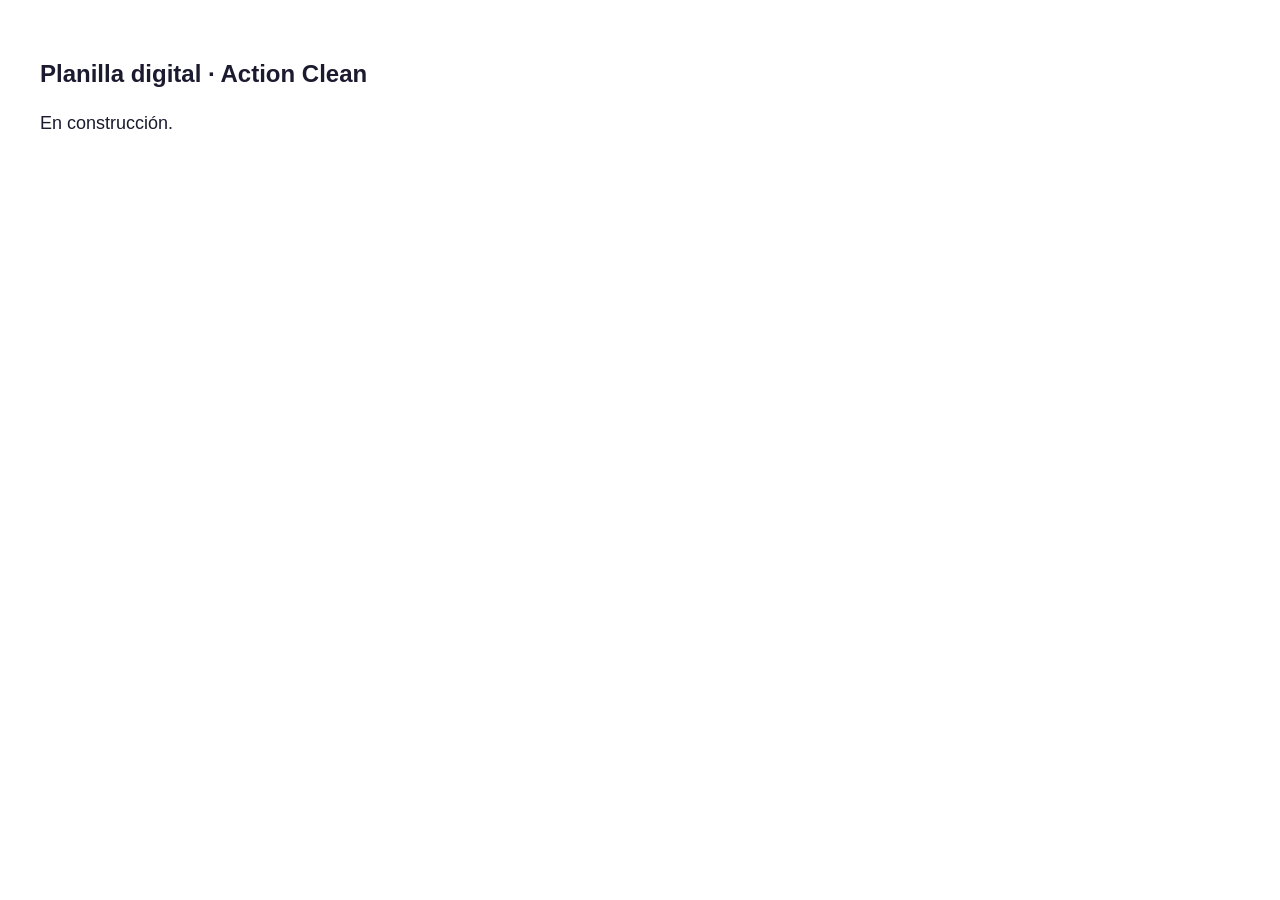
==== staging/index.html @ 64062069 "Publicación inicial (provisional) Co-Authored-By: Claude Opus 5.5 <noreply@anthropic.com>" ====
<!DOCTYPE html><html lang="es"><head><meta charset="utf-8"><meta name="viewport" content="width=device-width,initial-scale=1"><title>Planilla digital · Action Clean</title></head>
<body style="font:18px/1.5 Helvetica,Arial,sans-serif;padding:32px;color:#1B1A2E"><h1 style="font-size:24px">Planilla digital · Action Clean</h1><p>En construcción.</p></body></html>
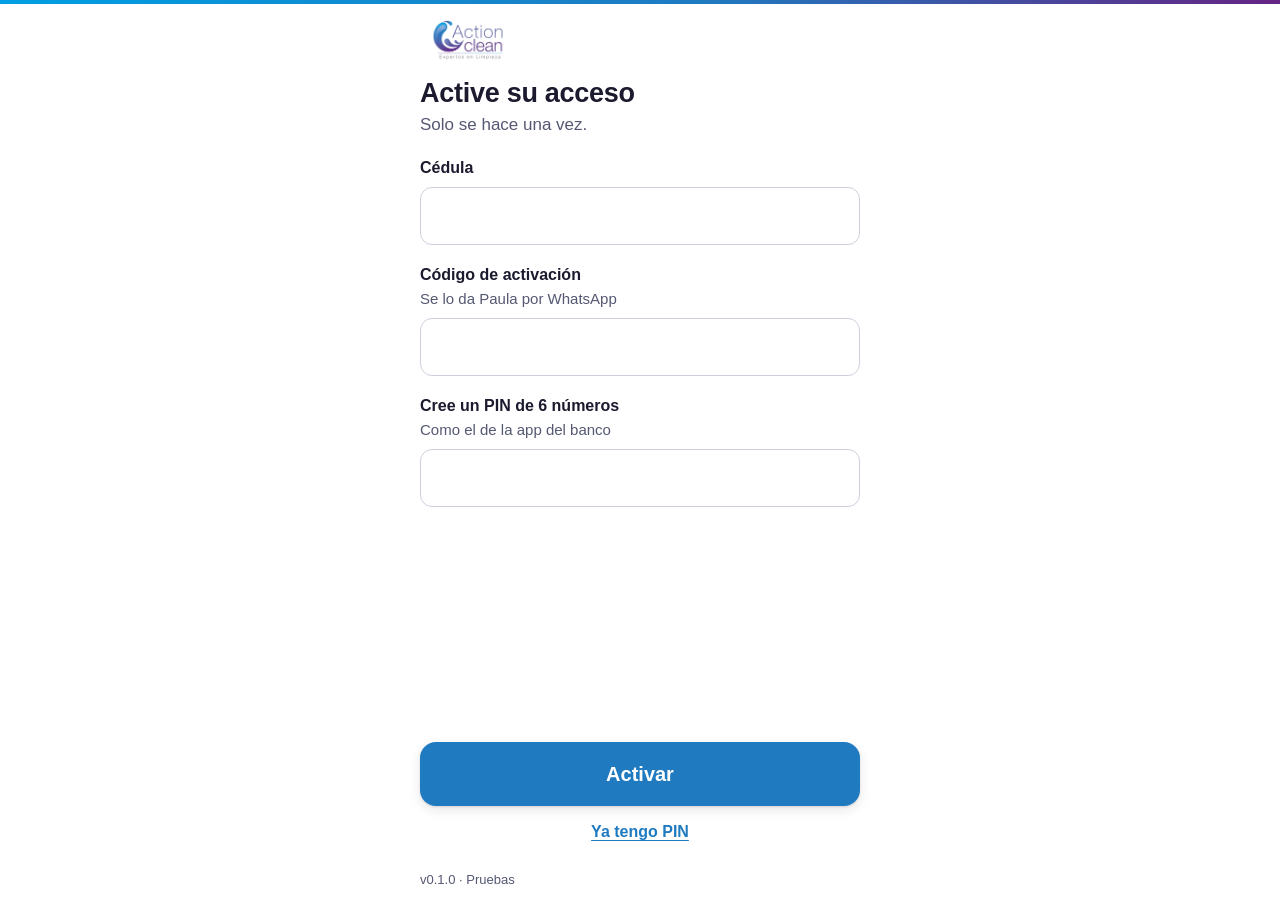
==== commit d319c8b6: "Publica v0.1.0 en staging" ====
--- a/staging/index.html
+++ b/staging/index.html
@@ -1,2 +1,215 @@
-<!DOCTYPE html><html lang="es"><head><meta charset="utf-8"><meta name="viewport" content="width=device-width,initial-scale=1"><title>Planilla digital · Action Clean</title></head>
-<body style="font:18px/1.5 Helvetica,Arial,sans-serif;padding:32px;color:#1B1A2E"><h1 style="font-size:24px">Planilla digital · Action Clean</h1><p>En construcción.</p></body></html>
+<!DOCTYPE html>
+<html lang="es">
+<head>
+<meta charset="utf-8">
+<meta name="viewport" content="width=device-width, initial-scale=1, viewport-fit=cover">
+<meta name="robots" content="noindex, nofollow">
+<meta name="theme-color" content="#FFFFFF">
+<meta http-equiv="Content-Security-Policy" content="default-src 'self'; script-src 'self'; style-src 'self'; img-src 'self' data: blob:; media-src 'self' blob: mediastream:; connect-src 'self' https://*.supabase.co; base-uri 'none'; form-action 'none'; frame-ancestors 'none'">
+<title>Planilla · Action Clean</title>
+<link rel="stylesheet" href="estilos.css">
+</head>
+<body>
+<div class="tira" role="presentation"></div>
+<main id="app">
+
+  <!-- Cargando -->
+  <section class="pantalla" id="p-cargando" data-activa>
+    <div class="centro-vertical"><span class="giro" aria-hidden="true"></span><p class="sub">Cargando…</p></div>
+  </section>
+
+  <!-- 1.1 Activar -->
+  <section class="pantalla" id="p-activar" hidden>
+    <img class="logo" src="logo.png" alt="Action Clean">
+    <h1>Active su acceso</h1>
+    <p class="sub">Solo se hace una vez.</p>
+    <form id="f-activar" novalidate>
+      <label class="campo">Cédula
+        <input id="a-cedula" inputmode="numeric" autocomplete="off" maxlength="12" required>
+      </label>
+      <label class="campo">Código de activación<span class="ayuda">Se lo da Paula por WhatsApp</span>
+        <input id="a-codigo" autocomplete="off" autocapitalize="characters" spellcheck="false" maxlength="7" required>
+      </label>
+      <label class="campo">Cree un PIN de 6 números<span class="ayuda">Como el de la app del banco</span>
+        <input id="a-pin" class="pin" type="password" inputmode="numeric" autocomplete="new-password" maxlength="6" required>
+      </label>
+      <p class="error" id="a-error" role="alert" hidden></p>
+      <div class="espacio"></div>
+      <button class="btn" type="submit">Activar</button>
+      <button class="enlace" type="button" data-ir="p-entrar">Ya tengo PIN</button>
+    </form>
+  </section>
+
+  <!-- 1.2 Entrar -->
+  <section class="pantalla" id="p-entrar" hidden>
+    <img class="logo" src="logo.png" alt="Action Clean">
+    <h1>Entrar</h1>
+    <form id="f-entrar" novalidate>
+      <label class="campo">Cédula
+        <input id="e-cedula" inputmode="numeric" autocomplete="username" maxlength="12" required>
+      </label>
+      <label class="campo">PIN
+        <input id="e-pin" class="pin" type="password" inputmode="numeric" autocomplete="current-password" maxlength="6" required>
+      </label>
+      <p class="error" id="e-error" role="alert" hidden></p>
+      <div class="aviso info" id="e-webview" hidden>Si abrió el enlace dentro de WhatsApp, la ubicación no funciona. Toque los tres puntos y elija <b>Abrir en Chrome</b> (o <b>Abrir en Safari</b>).</div>
+      <div class="espacio"></div>
+      <button class="btn" type="submit">Entrar</button>
+      <button class="enlace" type="button" data-ir="p-activar">Es mi primera vez · tengo un código</button>
+      <p class="nota-centro">¿Olvidó el PIN? Pídale a Paula un código nuevo.</p>
+    </form>
+  </section>
+
+  <!-- 1.3 Inicio -->
+  <section class="pantalla" id="p-inicio" hidden>
+    <img class="logo" src="logo.png" alt="Action Clean">
+    <h1 id="i-saludo">Buenos días</h1>
+    <p class="sub" id="i-fecha"></p>
+    <div class="gps" id="i-gps" data-estado="buscando"><svg aria-hidden="true"><use href="#i-pin"/></svg><span>Buscando ubicación…</span></div>
+    <button class="enlace izq" id="i-gps-pedir" type="button" hidden>Activar ubicación</button>
+    <div class="aviso info" id="i-webview" hidden>Está dentro de WhatsApp: aquí la ubicación no funciona. Toque los tres puntos y elija <b>Abrir en Chrome</b> (o <b>Safari</b>).</div>
+    <div class="tarjeta-centro" id="i-centro">
+      <div class="k">Usted está en</div>
+      <div class="n" id="i-centro-nombre">—</div>
+      <div class="d" id="i-centro-detalle"></div>
+      <button class="cambiar" id="i-cambiar" type="button">Es otro centro</button>
+    </div>
+    <div class="espacio"></div>
+    <div class="confirmar-sin-gps" id="i-singps" hidden>
+      <p>Aún no tenemos su ubicación. Puede esperar unos segundos o marcar igual; la marca quedará para revisión.</p>
+      <button class="btn sec" id="i-singps-si" type="button">Marcar sin ubicación</button>
+    </div>
+    <button class="btn" id="i-marcar" type="button"><svg aria-hidden="true"><use href="#i-camara"/></svg><span>Marcar entrada</span></button>
+    <button class="enlace" id="i-no-esta" type="button">Mi centro no aparece</button>
+  </section>
+
+  <!-- Lista de centros -->
+  <section class="pantalla" id="p-centros" hidden>
+    <h1>¿En qué centro está?</h1>
+    <p class="sub">Los más cercanos van primero.</p>
+    <ul class="lista-centros" id="c-lista"></ul>
+    <button class="btn sec" type="button" data-ir="p-inicio">Volver</button>
+  </section>
+
+  <!-- 1.4 Cámara -->
+  <section class="pantalla oscura" id="p-camara" hidden>
+    <div class="visor">
+      <video id="k-video" playsinline muted autoplay></video>
+      <div class="ovalo" aria-hidden="true"></div>
+      <p class="instr" id="k-instr">Ponga su cara en el óvalo</p>
+      <p class="sello-visor" id="k-sello"></p>
+    </div>
+    <div class="disparo">
+      <button id="k-disparar" type="button" aria-label="Tomar foto"></button>
+    </div>
+    <button class="enlace claro" id="k-cancelar" type="button">Cancelar</button>
+    <input id="k-respaldo" type="file" accept="image/*" capture="user" hidden>
+  </section>
+
+  <!-- Enviando -->
+  <section class="pantalla" id="p-enviando" hidden>
+    <div class="centro-vertical"><span class="giro" aria-hidden="true"></span><p class="sub" id="v-texto">Guardando su marca…</p></div>
+  </section>
+
+  <!-- 1.5 / 1.9 Resultado -->
+  <section class="pantalla" id="p-resultado" hidden>
+    <div class="resultado">
+      <div class="sello" id="r-sello"><svg aria-hidden="true"><use id="r-icono" href="#i-ok"/></svg></div>
+      <h1 id="r-titulo">Entrada registrada</h1>
+      <div class="hora" id="r-hora"></div>
+      <p class="sub" id="r-centro"></p>
+      <span class="estado" id="r-estado"></span>
+    </div>
+    <div class="aviso rev" id="r-aviso" hidden></div>
+    <div class="aviso info" id="r-siguiente" hidden></div>
+    <div class="espacio"></div>
+    <button class="btn sec" id="r-listo" type="button">Listo</button>
+  </section>
+
+  <!-- 1.6 Jornada abierta -->
+  <section class="pantalla" id="p-jornada" hidden>
+    <img class="logo" src="logo.png" alt="Action Clean">
+    <h1>Está trabajando</h1>
+    <p class="sub" id="j-centro"></p>
+    <div class="reloj">
+      <div class="t" id="j-duracion">—</div>
+      <div class="l" id="j-desde"></div>
+      <div class="barra" id="j-barra" hidden><i id="j-barra-i"></i></div>
+      <div class="linea-tiempo" id="j-horario" hidden></div>
+    </div>
+    <div class="gps" id="j-gps" data-estado="buscando"><svg aria-hidden="true"><use href="#i-pin"/></svg><span>Buscando ubicación…</span></div>
+    <div class="espacio"></div>
+    <div class="confirmar-sin-gps" id="j-singps" hidden>
+      <p>Aún no tenemos su ubicación. Puede esperar unos segundos o marcar igual; la marca quedará para revisión.</p>
+      <button class="btn sec" id="j-singps-si" type="button">Marcar sin ubicación</button>
+    </div>
+    <button class="btn" id="j-marcar" type="button"><svg aria-hidden="true"><use href="#i-salida"/></svg><span>Marcar salida</span></button>
+  </section>
+
+  <!-- 1.7 Tiempo adicional -->
+  <section class="pantalla" id="p-adicional" hidden>
+    <h1 id="d-titulo">Salió después de su horario</h1>
+    <p class="sub" id="d-sub">¿Por qué se quedó?</p>
+    <form id="f-adicional" novalidate>
+      <fieldset class="motivos">
+        <legend class="sr">Motivo</legend>
+        <label class="motivo"><input type="radio" name="motivo" value="El cliente me pidió algo más"><span>El cliente me pidió algo más</span></label>
+        <label class="motivo"><input type="radio" name="motivo" value="Terminé una tarea pendiente"><span>Terminé una tarea pendiente</span></label>
+        <label class="motivo"><input type="radio" name="motivo" value="Me cambiaron el horario"><span>Me cambiaron el horario</span></label>
+        <label class="motivo"><input type="radio" name="motivo" value="Otro motivo"><span>Otro motivo</span></label>
+      </fieldset>
+      <label class="campo">¿Qué pasó? <span class="ayuda" id="d-ayuda">Opcional</span>
+        <input id="d-detalle" maxlength="200" autocomplete="off">
+      </label>
+      <p class="error" id="d-error" role="alert" hidden></p>
+      <div class="espacio"></div>
+      <button class="btn" type="submit">Enviar salida</button>
+    </form>
+  </section>
+
+  <!-- 1.8 Salida olvidada -->
+  <section class="pantalla" id="p-olvidada" hidden>
+    <h1>No marcó la salida</h1>
+    <p class="sub" id="o-sub"></p>
+    <form id="f-olvidada" novalidate>
+      <label class="campo" for="o-hora">¿A qué hora salió?</label>
+      <div class="selector-hora">
+        <select id="o-hora" aria-label="Hora"></select>
+        <select id="o-min" aria-label="Minutos"></select>
+        <select id="o-ampm" aria-label="a. m. o p. m."><option value="am">a. m.</option><option value="pm" selected>p. m.</option></select>
+      </div>
+      <div class="aviso rev"><svg aria-hidden="true"><use href="#i-rev"/></svg><span>Quedará como <b>hora declarada</b>, sin foto. El cliente la revisará.</span></div>
+      <p class="error" id="o-error" role="alert" hidden></p>
+      <div class="espacio"></div>
+      <button class="btn" type="submit">Guardar y seguir</button>
+    </form>
+  </section>
+
+  <!-- Sin acceso de empleada -->
+  <section class="pantalla" id="p-noempleada" hidden>
+    <img class="logo" src="logo.png" alt="Action Clean">
+    <h1>Esta cuenta no tiene planilla</h1>
+    <p class="sub">La cuenta con la que entró no corresponde a una empleada activa. Hable con Paula.</p>
+    <div class="espacio"></div>
+    <button class="btn sec" type="button" data-salir>Salir</button>
+  </section>
+
+</main>
+<footer class="pie">
+  <span id="pie-version"></span>
+  <button class="enlace pequeno" id="pie-salir" type="button" data-salir hidden>Salir</button>
+</footer>
+
+<svg width="0" height="0" class="sr" aria-hidden="true">
+  <symbol id="i-camara" viewBox="0 0 24 24" fill="none" stroke="currentColor" stroke-width="2" stroke-linecap="round" stroke-linejoin="round"><path d="M4 8h3l2-3h6l2 3h3v11H4z"/><circle cx="12" cy="13" r="3.5"/></symbol>
+  <symbol id="i-pin" viewBox="0 0 24 24" fill="none" stroke="currentColor" stroke-width="2" stroke-linecap="round" stroke-linejoin="round"><path d="M12 21s-7-6.2-7-11.5A7 7 0 0 1 19 9.5C19 14.8 12 21 12 21z"/><circle cx="12" cy="9.5" r="2.5"/></symbol>
+  <symbol id="i-ok" viewBox="0 0 24 24" fill="none" stroke="currentColor" stroke-width="2.4" stroke-linecap="round" stroke-linejoin="round"><circle cx="12" cy="12" r="9"/><path d="m8 12.3 2.7 2.7L16.2 9.4"/></symbol>
+  <symbol id="i-rev" viewBox="0 0 24 24" fill="none" stroke="currentColor" stroke-width="2.4" stroke-linecap="round" stroke-linejoin="round"><path d="M12 3.5 21.5 20h-19z"/><path d="M12 10v4.2M12 17.2v.1"/></symbol>
+  <symbol id="i-mal" viewBox="0 0 24 24" fill="none" stroke="currentColor" stroke-width="2.4" stroke-linecap="round" stroke-linejoin="round"><path d="M8.2 3h7.6L21 8.2v7.6L15.8 21H8.2L3 15.8V8.2z"/><path d="m9.2 9.2 5.6 5.6M14.8 9.2l-5.6 5.6"/></symbol>
+  <symbol id="i-salida" viewBox="0 0 24 24" fill="none" stroke="currentColor" stroke-width="2" stroke-linecap="round" stroke-linejoin="round"><path d="M14 4h5v16h-5"/><path d="M10 8l-4 4 4 4M6 12h10"/></symbol>
+</svg>
+
+<script src="vendor/supabase.js"></script>
+<script src="app.js"></script>
+</body>
+</html>
--- a/staging/estilos.css
+++ b/staging/estilos.css
@@ -0,0 +1,141 @@
+:root{
+  --cian:#009FE3; --azul:#1F7AC0; --azul-osc:#17609A; --morado:#662483;
+  --tinta:#1B1A2E; --suave:#555872; --linea:#E3E6EE; --fondo:#F3F5F9; --papel:#FFFFFF;
+  --ok:#136B3E; --ok-bg:#E5F3EB; --rev:#8A5A00; --rev-bg:#FFF3D1; --mal:#B42318; --mal-bg:#FDECEA;
+  --info:#124A74; --info-bg:#E8F3FB;
+  --marca:linear-gradient(90deg,var(--cian),var(--azul) 55%,var(--morado));
+  --ease-out:cubic-bezier(.23,1,.32,1);
+}
+*{box-sizing:border-box;margin:0}
+html{background:var(--papel);color:var(--tinta);font:18px/1.45 "Helvetica Neue",Helvetica,Arial,sans-serif;-webkit-font-smoothing:antialiased;-webkit-text-size-adjust:100%}
+body{min-height:100dvh;display:flex;flex-direction:column}
+::selection{background:rgba(31,122,192,.22)}
+:focus-visible{outline:3px solid var(--cian);outline-offset:2px}
+[hidden]{display:none!important}
+.sr{position:absolute!important;width:1px;height:1px;overflow:hidden;clip:rect(0 0 0 0);white-space:nowrap}
+.tira{height:4px;background:var(--marca);flex:none}
+
+main{flex:1;display:flex;flex-direction:column;width:100%;max-width:480px;margin:0 auto}
+.pantalla{flex:1;display:flex;flex-direction:column;padding:16px 20px calc(16px + env(safe-area-inset-bottom))}
+.pantalla[data-entrando]{animation:entrar 180ms var(--ease-out)}
+@keyframes entrar{from{opacity:0;transform:translateY(6px)}to{opacity:1;transform:none}}
+.pantalla form{flex:1;display:flex;flex-direction:column}
+.espacio{flex:1;min-height:20px}
+.centro-vertical{flex:1;display:flex;flex-direction:column;align-items:center;justify-content:center;gap:14px}
+
+.logo{height:40px;width:auto;align-self:flex-start;margin-bottom:6px}
+h1{font-size:27px;line-height:1.15;letter-spacing:-.01em;margin-top:12px;text-wrap:balance}
+.sub{color:var(--suave);font-size:17px;margin-top:4px}
+
+/* Campos */
+.campo{display:block;font-size:16px;font-weight:700;margin-top:18px}
+.campo .ayuda{display:block;font-weight:400;color:var(--suave);font-size:15px;margin-top:2px}
+.campo input{display:block;width:100%;margin-top:8px;height:58px;border-radius:12px;border:1.5px solid #CDD1DD;background:var(--papel);padding:0 16px;font:inherit;font-size:22px;color:var(--tinta);letter-spacing:.04em;font-variant-numeric:tabular-nums;transition:border-color 150ms ease,box-shadow 150ms ease}
+.campo input:focus{outline:none;border-color:var(--azul);box-shadow:0 0 0 4px rgba(31,122,192,.16)}
+.campo input.pin{letter-spacing:.6em;font-size:26px}
+.campo input[aria-invalid=true]{border-color:var(--mal)}
+
+/* Botones */
+.btn{display:flex;align-items:center;justify-content:center;gap:10px;width:100%;min-height:64px;margin-top:12px;border:0;border-radius:16px;background:var(--azul);color:#fff;font:inherit;font-weight:700;font-size:20px;line-height:1.1;cursor:pointer;-webkit-tap-highlight-color:transparent;box-shadow:0 1px 2px rgba(27,26,46,.12),0 4px 12px rgba(27,26,46,.10);transition:transform 160ms var(--ease-out),background-color 150ms ease,opacity 150ms ease}
+.btn:active{transform:scale(.97)}
+.btn:disabled{opacity:.55;cursor:default;transform:none}
+.btn svg{width:26px;height:26px;flex:none}
+.btn.sec{background:var(--papel);color:var(--azul);box-shadow:inset 0 0 0 1.5px #CDD1DD;min-height:56px;font-size:18px}
+.btn[aria-busy=true]{pointer-events:none}
+.btn[aria-busy=true]::after{content:"";width:18px;height:18px;border-radius:50%;border:2.5px solid currentColor;border-right-color:transparent;animation:girar 600ms linear infinite}
+@media (hover:hover) and (pointer:fine){.btn:hover{background:var(--azul-osc)}.btn.sec:hover{background:#F6F9FC;color:var(--azul-osc)}}
+.enlace{background:none;border:0;color:var(--azul);font:inherit;font-weight:600;font-size:16px;text-decoration:underline;text-underline-offset:3px;padding:14px 0 6px;cursor:pointer;width:100%;text-align:center;-webkit-tap-highlight-color:transparent}
+.enlace.izq{width:auto;text-align:left;padding:8px 0 0}
+.enlace.claro{color:#fff}
+.enlace.pequeno{font-size:14px;padding:0;width:auto}
+.nota-centro{text-align:center;color:var(--suave);font-size:15px;margin-top:4px}
+
+/* Mensajes */
+.error{margin-top:14px;color:var(--mal);font-weight:600;font-size:16px}
+.aviso{margin-top:16px;border-radius:12px;padding:12px 14px;font-size:16px;line-height:1.4;display:flex;gap:10px;align-items:flex-start}
+.aviso svg{width:22px;height:22px;flex:none;margin-top:1px}
+.aviso.info{background:var(--info-bg);color:var(--info);display:block}
+.aviso.rev{background:var(--rev-bg);color:#5C3C00}
+.confirmar-sin-gps{border-radius:14px;background:var(--rev-bg);color:#5C3C00;padding:14px;font-size:16px}
+.confirmar-sin-gps .btn{margin-top:10px}
+
+/* GPS */
+.gps{display:inline-flex;align-items:center;gap:8px;align-self:flex-start;margin-top:14px;padding:8px 12px;border-radius:999px;font-size:15px;font-weight:700}
+.gps svg{width:18px;height:18px;flex:none}
+.gps[data-estado=lista]{background:var(--ok-bg);color:var(--ok)}
+.gps[data-estado=buscando]{background:var(--fondo);color:var(--suave)}
+.gps[data-estado=error]{background:var(--mal-bg);color:var(--mal)}
+
+/* Centro */
+.tarjeta-centro{margin-top:16px;border-radius:14px;background:var(--fondo);padding:16px}
+.tarjeta-centro .k{font-size:14px;color:var(--suave);font-weight:700}
+.tarjeta-centro .n{font-size:22px;font-weight:700;line-height:1.2;margin-top:4px}
+.tarjeta-centro .d{font-size:16px;color:var(--suave);margin-top:4px}
+.tarjeta-centro .cambiar{margin-top:10px;font:inherit;font-size:16px;font-weight:700;color:var(--azul);background:none;border:0;padding:6px 0;cursor:pointer}
+.lista-centros{list-style:none;padding:0;margin:14px 0 4px;flex:1;overflow:auto}
+.lista-centros button{display:block;width:100%;text-align:left;background:var(--papel);border:1.5px solid var(--linea);border-radius:12px;padding:14px 16px;margin-bottom:10px;font:inherit;color:var(--tinta);cursor:pointer;transition:transform 160ms var(--ease-out)}
+.lista-centros button:active{transform:scale(.98)}
+.lista-centros .n{font-weight:700;font-size:18px;display:block}
+.lista-centros .d{color:var(--suave);font-size:15px;display:block;margin-top:2px}
+
+/* Cámara */
+.pantalla.oscura{background:#0F0F1A;color:#fff;padding:0 20px calc(12px + env(safe-area-inset-bottom))}
+.visor{position:relative;flex:1;margin:0 -20px;overflow:hidden;background:#0F0F1A;min-height:360px}
+.visor video{position:absolute;inset:0;width:100%;height:100%;object-fit:cover;transform:scaleX(-1)}
+.ovalo{position:absolute;left:50%;top:48%;width:62%;max-width:240px;aspect-ratio:3/4;transform:translate(-50%,-50%);border-radius:50%;border:3px dashed rgba(255,255,255,.8);box-shadow:0 0 0 2000px rgba(15,15,26,.35)}
+.instr{position:absolute;top:16px;left:0;right:0;text-align:center;font-weight:700;font-size:19px;text-shadow:0 1px 3px rgba(0,0,0,.6)}
+.sello-visor{position:absolute;left:12px;bottom:12px;background:rgba(15,15,26,.72);font-size:13px;line-height:1.35;padding:8px 10px;border-radius:8px;white-space:pre-line}
+.disparo{display:flex;justify-content:center;padding:18px 0 4px}
+.disparo button{width:84px;height:84px;border-radius:50%;border:6px solid #fff;background:var(--azul);cursor:pointer;transition:transform 160ms var(--ease-out)}
+.disparo button:active{transform:scale(.94)}
+.disparo button:disabled{opacity:.5}
+
+/* Resultado */
+.resultado{display:flex;flex-direction:column;align-items:center;text-align:center;padding-top:36px}
+.sello{width:116px;height:116px;border-radius:50%;display:grid;place-items:center}
+.sello svg{width:62px;height:62px}
+.sello[data-estado=verde]{background:var(--ok-bg);color:var(--ok)}
+.sello[data-estado=amarillo]{background:var(--rev-bg);color:var(--rev)}
+.sello[data-estado=rojo]{background:var(--mal-bg);color:var(--mal)}
+.pantalla[data-entrando] .sello{animation:sello 220ms var(--ease-out)}
+@keyframes sello{from{opacity:0;transform:scale(.9)}to{opacity:1;transform:none}}
+.resultado h1{margin-top:22px;font-size:26px}
+.hora{font-size:46px;font-weight:700;letter-spacing:-.02em;font-variant-numeric:tabular-nums;margin-top:6px}
+.estado{display:inline-flex;align-items:center;gap:8px;font-weight:700;border-radius:999px;padding:6px 12px 6px 8px;font-size:15px;margin-top:14px}
+.estado svg{width:20px;height:20px}
+.estado[data-estado=verde]{background:var(--ok-bg);color:var(--ok)}
+.estado[data-estado=amarillo]{background:var(--rev-bg);color:var(--rev)}
+.estado[data-estado=rojo]{background:var(--mal-bg);color:var(--mal)}
+
+/* Jornada */
+.reloj{margin-top:22px;border-radius:14px;background:var(--fondo);padding:18px}
+.reloj .t{font-size:44px;font-weight:700;letter-spacing:-.02em;font-variant-numeric:tabular-nums;line-height:1}
+.reloj .l{color:var(--suave);margin-top:8px;font-size:16px}
+.barra{height:8px;border-radius:4px;background:var(--linea);margin-top:14px;overflow:hidden}
+.barra i{display:block;height:100%;width:0;background:var(--marca)}
+.linea-tiempo{margin-top:8px;font-size:15px;color:var(--suave);font-variant-numeric:tabular-nums}
+
+/* Motivos */
+.motivos{border:0;padding:0;display:flex;flex-direction:column;gap:10px;margin-top:16px}
+.motivo{display:flex;align-items:center;gap:12px;min-height:58px;border-radius:12px;border:1.5px solid var(--linea);padding:8px 14px;font-size:18px;font-weight:600;cursor:pointer;transition:border-color 150ms ease,background-color 150ms ease}
+.motivo input{appearance:none;-webkit-appearance:none;width:22px;height:22px;border-radius:50%;border:0;box-shadow:inset 0 0 0 2px #9CA0B5;flex:none;margin:0;transition:box-shadow 150ms var(--ease-out)}
+.motivo input:checked{box-shadow:inset 0 0 0 7px var(--azul)}
+.motivo:has(input:checked){border-color:var(--azul);background:#EEF5FB}
+.motivo:has(input:focus-visible){outline:3px solid var(--cian);outline-offset:2px}
+
+/* Hora declarada */
+.selector-hora{display:flex;gap:10px;margin-top:10px}
+.selector-hora select{flex:1;height:68px;border-radius:12px;border:1.5px solid #CDD1DD;background:var(--papel);font:inherit;font-size:26px;font-weight:700;text-align:center;text-align-last:center;color:var(--tinta);font-variant-numeric:tabular-nums;-webkit-appearance:none;appearance:none}
+.selector-hora select:focus{outline:none;border-color:var(--azul);box-shadow:0 0 0 4px rgba(31,122,192,.16)}
+
+.giro{width:34px;height:34px;border-radius:50%;border:3.5px solid var(--linea);border-top-color:var(--azul);animation:girar 700ms linear infinite}
+@keyframes girar{to{transform:rotate(360deg)}}
+
+.pie{display:flex;justify-content:space-between;align-items:center;gap:12px;width:100%;max-width:480px;margin:0 auto;padding:6px 20px calc(10px + env(safe-area-inset-bottom));font-size:13px;color:var(--suave)}
+
+@media (prefers-reduced-motion:reduce){
+  .pantalla[data-entrando]{animation:aparecer 150ms ease}
+  .pantalla[data-entrando] .sello{animation:aparecer 150ms ease}
+  @keyframes aparecer{from{opacity:0}to{opacity:1}}
+  .btn:active,.disparo button:active,.lista-centros button:active{transform:none}
+}
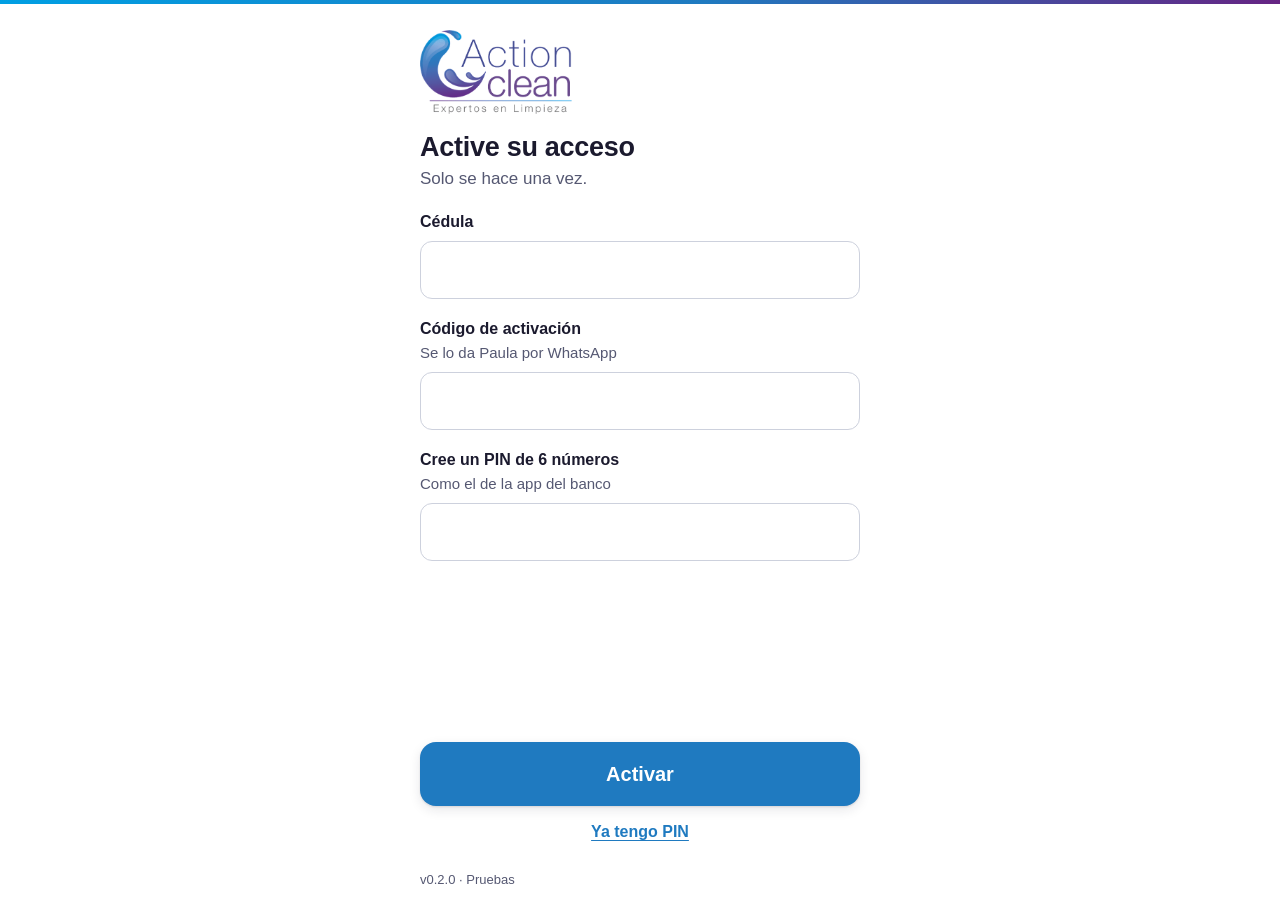
==== commit 046f75ee: "Publica v0.2.0 en staging" ====
--- a/staging/index.html
+++ b/staging/index.html
@@ -5,8 +5,10 @@
 <meta name="viewport" content="width=device-width, initial-scale=1, viewport-fit=cover">
 <meta name="robots" content="noindex, nofollow">
 <meta name="theme-color" content="#FFFFFF">
-<meta http-equiv="Content-Security-Policy" content="default-src 'self'; script-src 'self'; style-src 'self'; img-src 'self' data: blob:; media-src 'self' blob: mediastream:; connect-src 'self' https://*.supabase.co; base-uri 'none'; form-action 'none'; frame-ancestors 'none'">
+<meta http-equiv="Content-Security-Policy" content="default-src 'self'; script-src 'self'; style-src 'self'; img-src 'self' data: blob:; media-src 'self' blob: mediastream:; connect-src 'self' https://*.supabase.co; base-uri 'none'; form-action 'none'">
 <title>Planilla · Action Clean</title>
+<link rel="icon" href="icono.png">
+<link rel="apple-touch-icon" href="icono.png">
 <link rel="stylesheet" href="estilos.css">
 </head>
 <body>
@@ -20,7 +22,7 @@
 
   <!-- 1.1 Activar -->
   <section class="pantalla" id="p-activar" hidden>
-    <img class="logo" src="logo.png" alt="Action Clean">
+    <img class="logo" src="logo-completo.png" alt="Action Clean · Expertos en Limpieza" width="433" height="240">
     <h1>Active su acceso</h1>
     <p class="sub">Solo se hace una vez.</p>
     <form id="f-activar" novalidate>
@@ -42,7 +44,7 @@
 
   <!-- 1.2 Entrar -->
   <section class="pantalla" id="p-entrar" hidden>
-    <img class="logo" src="logo.png" alt="Action Clean">
+    <img class="logo" src="logo-completo.png" alt="Action Clean · Expertos en Limpieza" width="433" height="240">
     <h1>Entrar</h1>
     <form id="f-entrar" novalidate>
       <label class="campo">Cédula
@@ -62,9 +64,10 @@
 
   <!-- 1.3 Inicio -->
   <section class="pantalla" id="p-inicio" hidden>
-    <img class="logo" src="logo.png" alt="Action Clean">
+    <img class="logo" src="logo-compacto.png" alt="Action Clean" width="356" height="160">
     <h1 id="i-saludo">Buenos días</h1>
     <p class="sub" id="i-fecha"></p>
+    <p class="ahora" id="i-ahora"></p>
     <div class="gps" id="i-gps" data-estado="buscando"><svg aria-hidden="true"><use href="#i-pin"/></svg><span>Buscando ubicación…</span></div>
     <button class="enlace izq" id="i-gps-pedir" type="button" hidden>Activar ubicación</button>
     <div class="aviso info" id="i-webview" hidden>Está dentro de WhatsApp: aquí la ubicación no funciona. Toque los tres puntos y elija <b>Abrir en Chrome</b> (o <b>Safari</b>).</div>
@@ -128,7 +131,7 @@
 
   <!-- 1.6 Jornada abierta -->
   <section class="pantalla" id="p-jornada" hidden>
-    <img class="logo" src="logo.png" alt="Action Clean">
+    <img class="logo" src="logo-compacto.png" alt="Action Clean" width="356" height="160">
     <h1>Está trabajando</h1>
     <p class="sub" id="j-centro"></p>
     <div class="reloj">
@@ -187,7 +190,7 @@
 
   <!-- Sin acceso de empleada -->
   <section class="pantalla" id="p-noempleada" hidden>
-    <img class="logo" src="logo.png" alt="Action Clean">
+    <img class="logo" src="logo-compacto.png" alt="Action Clean" width="356" height="160">
     <h1>Esta cuenta no tiene planilla</h1>
     <p class="sub">La cuenta con la que entró no corresponde a una empleada activa. Hable con Paula.</p>
     <div class="espacio"></div>
--- a/staging/estilos.css
+++ b/staging/estilos.css
@@ -23,7 +23,8 @@
 .espacio{flex:1;min-height:20px}
 .centro-vertical{flex:1;display:flex;flex-direction:column;align-items:center;justify-content:center;gap:14px}
 
-.logo{height:40px;width:auto;align-self:flex-start;margin-bottom:6px}
+.logo{height:44px;width:auto;align-self:flex-start;margin:2px 0 4px;object-fit:contain}
+#p-activar .logo,#p-entrar .logo{height:84px;margin:10px 0 6px}
 h1{font-size:27px;line-height:1.15;letter-spacing:-.01em;margin-top:12px;text-wrap:balance}
 .sub{color:var(--suave);font-size:17px;margin-top:4px}
 
@@ -68,6 +69,7 @@
 
 /* Centro */
 .tarjeta-centro{margin-top:16px;border-radius:14px;background:var(--fondo);padding:16px}
+.ahora{font-size:15px;color:var(--suave);margin-top:2px;font-variant-numeric:tabular-nums}
 .tarjeta-centro .k{font-size:14px;color:var(--suave);font-weight:700}
 .tarjeta-centro .n{font-size:22px;font-weight:700;line-height:1.2;margin-top:4px}
 .tarjeta-centro .d{font-size:16px;color:var(--suave);margin-top:4px}
@@ -91,7 +93,7 @@
 .disparo button:disabled{opacity:.5}
 
 /* Resultado */
-.resultado{display:flex;flex-direction:column;align-items:center;text-align:center;padding-top:36px}
+.resultado{display:flex;flex-direction:column;align-items:center;text-align:center;margin:auto 0;padding-top:12px}
 .sello{width:116px;height:116px;border-radius:50%;display:grid;place-items:center}
 .sello svg{width:62px;height:62px}
 .sello[data-estado=verde]{background:var(--ok-bg);color:var(--ok)}
